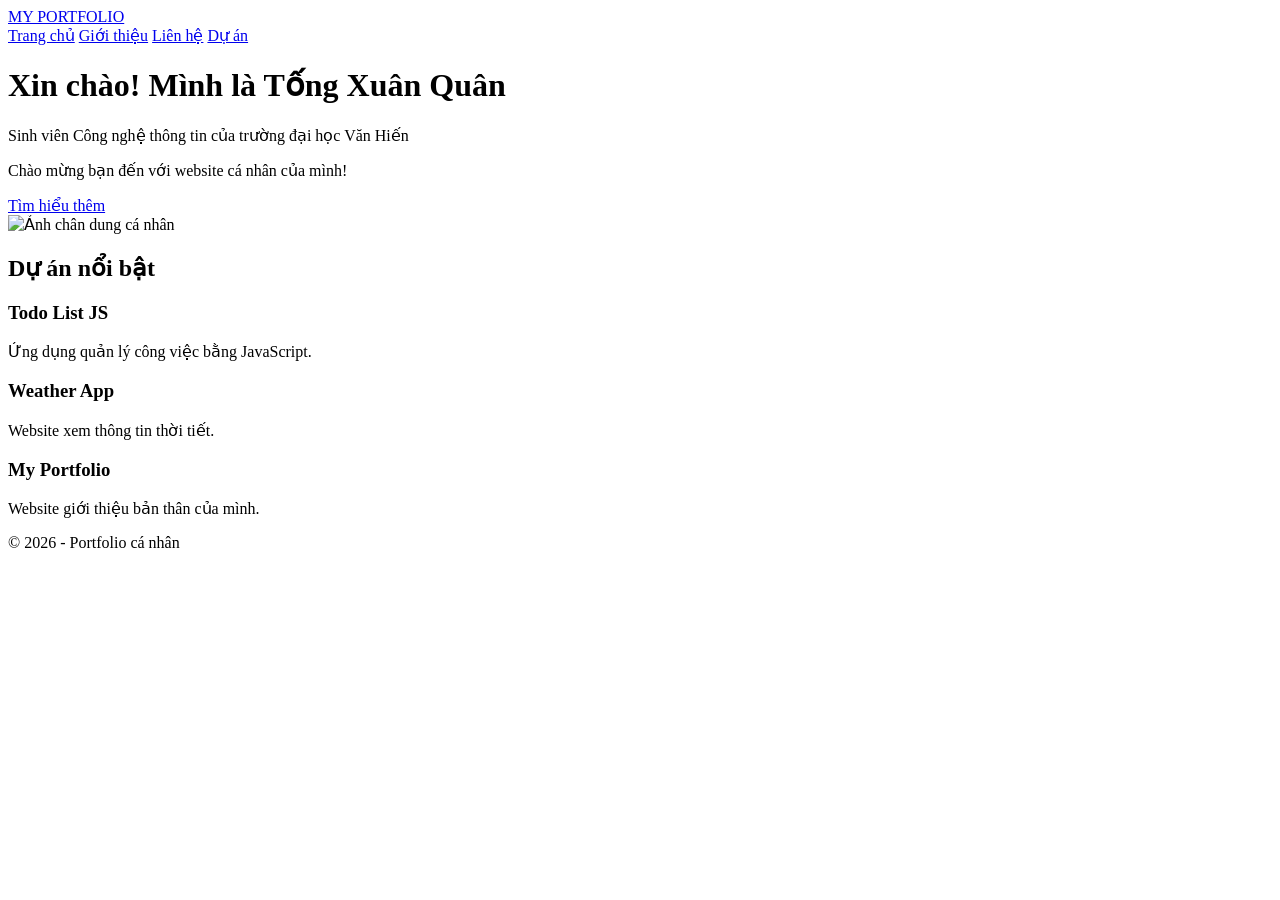
==== index.html @ f99037dc "Add files via upload" ====
<!DOCTYPE html>
<html lang="vi">
<head>
    <meta charset="UTF-8">
    <meta name="viewport" content="width=device-width, initial-scale=1.0">
    <title>Portfolio cá nhân</title>
    <link rel="stylesheet" href="css/style.css">
</head>
<body>

    <nav>
        <a class="logo" href="index.html">MY PORTFOLIO</a>
        <div class="menu">
            <a href="index.html">Trang chủ</a>
            <a href="about.html">Giới thiệu</a>
            <a href="contact.html">Liên hệ</a>
            <a href="project.html">Dự án</a>
        </div>
    </nav>

    <header class="hero">
        <div class="intro">
            <h1>Xin chào! Mình là Tống Xuân Quân</h1>
            <p>Sinh viên Công nghệ thông tin của trường đại học Văn Hiến</p>
            <p>Chào mừng bạn đến với website cá nhân của mình!</p>
            <a class="btn" href="about.html">Tìm hiểu thêm</a>
        </div>

        <div class="avatar">
            <img src="image/avata.jpg" alt="Ảnh chân dung cá nhân">
        </div>
    </header>

    <section>
        <h2>Dự án nổi bật</h2>

        <div class="projects">
            <div class="project">
                <h3>Todo List JS</h3>
                <p>Ứng dụng quản lý công việc bằng JavaScript.</p>
            </div>

            <div class="project">
                <h3>Weather App</h3>
                <p>Website xem thông tin thời tiết.</p>
            </div>

            <div class="project">
                <h3>My Portfolio</h3>
                <p>Website giới thiệu bản thân của mình.</p>
            </div>
        </div>
    </section>

    <footer>
        <p>© 2026 - Portfolio cá nhân</p>
    </footer>

    <script src="js/script.js"></script>
</body>
</html>
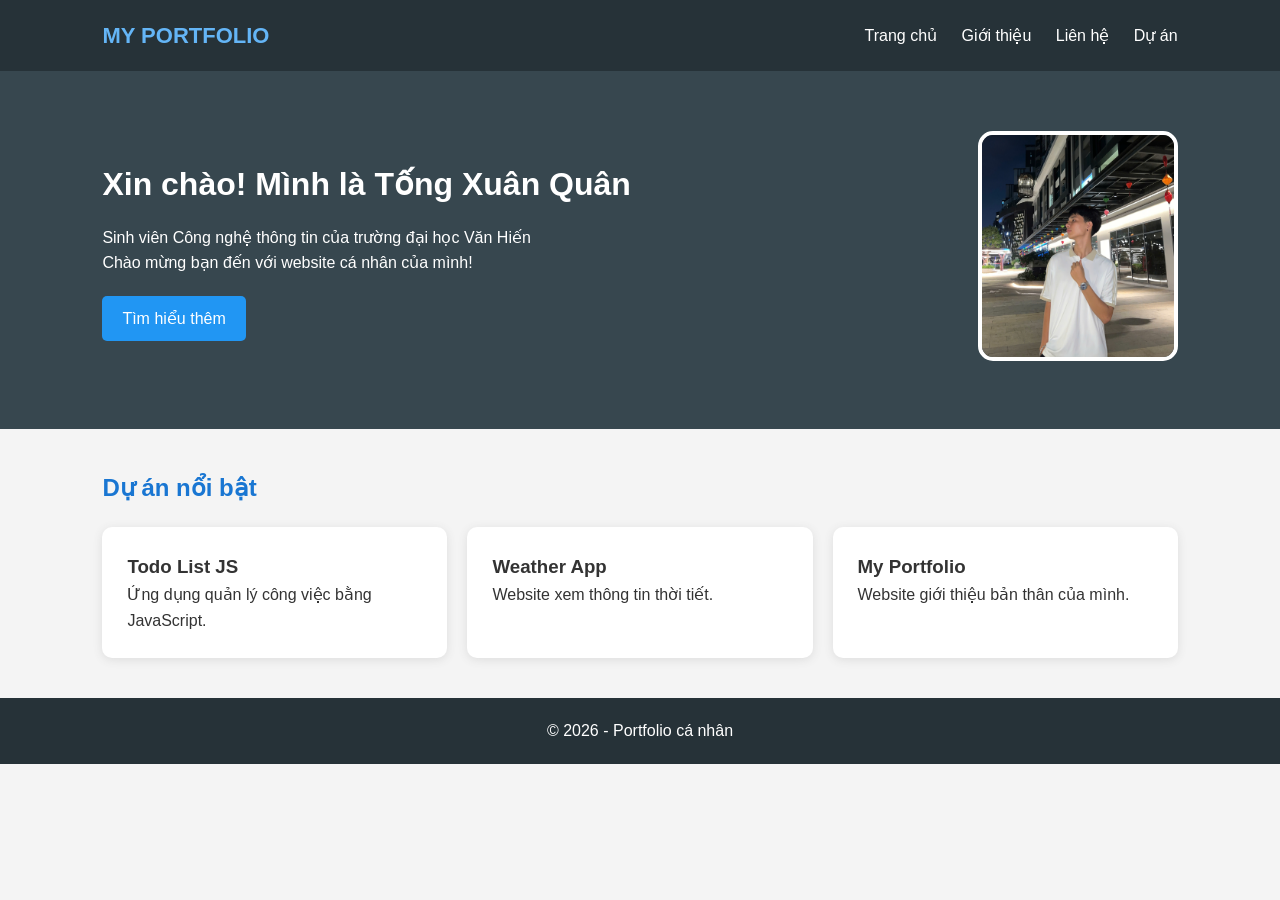
==== commit a3f4edbd: "Fix image path and stylesheet link in index.html Updated image source path and stylesheet reference." ====
--- a/index.html
+++ b/index.html
@@ -5,7 +5,7 @@
     <meta charset="UTF-8">
     <meta name="viewport" content="width=device-width, initial-scale=1.0">
     <title>Portfolio cá nhân</title>
-    <link rel="stylesheet" href="css/style.css">
+    <link rel="stylesheet" href="style.css">
 </head>
 <body>
 
@@ -28,7 +28,7 @@
         </div>
 
         <div class="avatar">
-            <img src="image/avata.jpg" alt="Ảnh chân dung cá nhân">
+            <img src="avata.jpg" alt="Ảnh chân dung cá nhân">
         </div>
     </header>
 
@@ -57,6 +57,6 @@
         <p>© 2026 - Portfolio cá nhân</p>
     </footer>
 
-    <script src="js/script.js"></script>
+    <script src="script.js"></script>
 </body>
 </html>
--- a/style.css
+++ b/style.css
@@ -0,0 +1,472 @@
+
+* {
+    margin: 0;
+    padding: 0;
+    box-sizing: border-box;
+}
+
+body {
+    font-family: 'Segoe UI', Arial, sans-serif;
+    line-height: 1.6;
+    background: #f4f4f4;
+    color: #333;
+}
+
+/* Thanh menu */
+nav {
+    background: #263238;
+    padding: 18px 8%;
+    display: flex;
+    justify-content: space-between;
+    align-items: center;
+}
+
+.logo {
+    color: #64b5f6;
+    font-size: 22px;
+    font-weight: bold;
+    text-decoration: none;
+}
+
+.menu a {
+    color: white;
+    margin-left: 20px;
+    text-decoration: none;
+}
+
+.menu a:hover {
+    color: #64b5f6;
+}
+
+/* Trang chủ */
+.hero {
+    background: #37474f;
+    color: white;
+    padding: 60px 8%;
+    display: flex;
+    justify-content: space-between;
+    align-items: center;
+    gap: 30px;
+}
+
+.intro {
+    flex: 1;
+}
+
+.intro h1 {
+    font-size: 32px;
+    margin-bottom: 15px;
+}
+
+.avatar img {
+    width: 200px;
+    height: 230px;
+    object-fit: cover;
+    border-radius: 15px;
+    border: 4px solid white;
+}
+
+.btn {
+    display: inline-block;
+    margin-top: 20px;
+    padding: 10px 20px;
+    background: #2196f3;
+    color: white;
+    text-decoration: none;
+    border-radius: 5px;
+}
+
+/* Dự án */
+section {
+    padding: 40px 8%;
+}
+
+section h2 {
+    margin-bottom: 20px;
+    color: #1976d2;
+}
+
+.projects {
+    display: grid;
+    grid-template-columns: repeat(3, 1fr);
+    gap: 20px;
+}
+
+.project {
+    background: white;
+    padding: 25px;
+    border-radius: 10px;
+    box-shadow: 0 2px 10px #ddd;
+}
+
+/* Trang giới thiệu và liên hệ */
+.content {
+    max-width: 850px;
+    margin: auto;
+    background: white;
+    padding: 40px;
+    min-height: 500px;
+}
+
+.content h1 {
+    color: #1976d2;
+    margin-bottom: 20px;
+}
+
+.content h2 {
+    margin-top: 25px;
+}
+
+.about-img {
+    width: 150px;
+    height: 180px;
+    object-fit: cover;
+    border-radius: 10px;
+    margin-bottom: 20px;
+}
+
+/* Form liên hệ */
+form input,
+form textarea {
+    display: block;
+    width: 100%;
+    padding: 12px;
+    margin: 12px 0;
+    border: 1px solid #ccc;
+    border-radius: 5px;
+}
+
+form textarea {
+    height: 120px;
+}
+
+form button {
+    padding: 12px 25px;
+    background: #1976d2;
+    color: white;
+    border: none;
+    border-radius: 5px;
+    cursor: pointer;
+}
+
+form button:hover {
+    background: #0d47a1;
+}
+
+/* Chân trang */
+footer {
+    background: #263238;
+    color: white;
+    text-align: center;
+    padding: 20px;
+}
+
+/* Giao diện điện thoại */
+@media (max-width: 650px) {
+    nav {
+        flex-direction: column;
+        gap: 15px;
+    }
+
+    .menu a {
+        margin: 0 8px;
+    }
+
+    .hero {
+        flex-direction: column-reverse;
+        text-align: center;
+    }
+
+    .projects {
+        grid-template-columns: 1fr;
+    }
+}
+
+/* ===== TRANG PROJECTS ===== */
+
+.page-intro {
+    text-align: center;
+    padding: 50px 20px 30px;
+}
+
+.page-intro h1 {
+    font-size: 36px;
+    color: #6558e8;
+    margin-bottom: 15px;
+}
+
+.page-intro p {
+    color: #687086;
+}
+
+/* CSS GRID - DANH SÁCH 6 DỰ ÁN */
+
+.project-grid {
+    display: grid;
+    grid-template-columns: 1fr;
+    gap: 25px;
+    padding: 20px 0 50px;
+}
+
+.project-card {
+    background: white;
+    border-radius: 15px;
+    overflow: hidden;
+    padding-bottom: 20px;
+    box-shadow: 0 5px 20px rgba(0,0,0,0.08);
+    transition: transform 0.3s;
+}
+
+.project-card:hover {
+    transform: translateY(-7px);
+}
+
+.project-art {
+    height: 160px;
+    display: flex;
+    justify-content: center;
+    align-items: center;
+    color: white;
+    font-size: 45px;
+    font-weight: bold;
+}
+
+.art-one { background: #6558e8; }
+.art-two { background: #e47a9c; }
+.art-three { background: #178d91; }
+.art-four { background: #f0a43b; }
+.art-five { background: #3477c9; }
+.art-six { background: #7654a8; }
+
+.project-card h2 {
+    font-size: 20px;
+    color: #6558e8;
+    margin: 18px 20px 8px;
+}
+
+.project-card p {
+    color: #687086;
+    margin: 0 20px;
+}
+
+/* TABLET */
+@media (min-width: 600px) {
+    .project-grid {
+        grid-template-columns: repeat(2, 1fr);
+    }
+}
+
+/* MÁY TÍNH */
+@media (min-width: 900px) {
+    .project-grid {
+        grid-template-columns: repeat(3, 1fr);
+    }
+}
+.navbar {
+    background: #202b3c;
+    min-height: 75px;
+    padding: 15px 6%;
+    display: flex;
+    justify-content: space-between;
+    align-items: center;
+    flex-wrap: wrap;
+    gap: 15px;
+    box-shadow: 0 4px 15px rgba(0, 0, 0, 0.15);
+}
+
+.navbar h2 {
+    color: white;
+    font-size: 24px;
+    margin: 0;
+}
+
+.nav-links {
+    display: flex;
+    align-items: center;
+    flex-wrap: wrap;
+    gap: 12px;
+}
+
+.nav-links a {
+    color: white;
+    text-decoration: none;
+    font-size: 15px;
+    font-weight: 600;
+    padding: 10px 16px;
+    border-radius: 8px;
+    transition: all 0.3s ease;
+}
+
+/* Hiệu ứng khi di chuột */
+.nav-links a:hover {
+    background: #6558e8;
+    color: white;
+    transform: translateY(-2px);
+}
+
+/* Trang đang được chọn */
+.nav-links a.active {
+    background: #6558e8;
+    color: white;
+}
+
+.theme-toggle {
+    background: #6558e8;
+    color: white;
+    border: none;
+    padding: 10px 14px;
+    border-radius: 8px;
+    cursor: pointer;
+    font-size: 18px;
+}
+
+/* Menu trên điện thoại */
+@media (max-width: 600px) {
+    .navbar {
+        flex-direction: column;
+        justify-content: center;
+    }
+
+    .nav-links {
+        justify-content: center;
+        gap: 5px;
+    }
+
+    .nav-links a {
+        padding: 8px 10px;
+        font-size: 14px;
+    }
+}
+
+/* ===== RESPONSIVE MOBILE FIRST ===== */
+
+/* Điện thoại */
+@media (max-width: 599px) {
+    .container {
+        width: 92%;
+        margin: auto;
+    }
+
+    .navbar {
+        padding: 15px;
+        flex-direction: column;
+        gap: 12px;
+    }
+
+    .nav-links {
+        justify-content: center;
+        width: 100%;
+        gap: 5px;
+    }
+
+    .nav-links a {
+        font-size: 13px;
+        padding: 8px;
+    }
+
+    .page-intro h1 {
+        font-size: 27px;
+    }
+
+    .project-grid {
+        grid-template-columns: 1fr;
+        gap: 18px;
+    }
+
+    .project-card {
+        width: 100%;
+    }
+
+    .project-art {
+        height: 140px;
+    }
+}
+
+/* Máy tính bảng */
+@media (min-width: 600px) and (max-width: 899px) {
+    .container {
+        width: 90%;
+        margin: auto;
+    }
+
+    .project-grid {
+        grid-template-columns: repeat(2, 1fr);
+    }
+}
+
+/* Máy tính */
+@media (min-width: 900px) {
+    .container {
+        width: 90%;
+        max-width: 1200px;
+        margin: auto;
+    }
+
+    .project-grid {
+        grid-template-columns: repeat(3, 1fr);
+    }
+}
+
+/* Hình ảnh không tràn khỏi màn hình */
+img {
+    max-width: 100%;
+    height: auto;
+}
+
+/* Hiệu ứng xuất hiện khi cuộn */
+.reveal {
+    opacity: 0;
+    transform: translateY(30px);
+    transition: all 0.7s ease;
+}
+
+.reveal.show {
+    opacity: 1;
+    transform: translateY(0);
+}
+
+/* ===== DARK MODE ===== */
+
+body.dark-mode {
+    background-color: #121826;
+    color: #f1f5f9;
+}
+
+body.dark-mode header,
+body.dark-mode .navbar {
+    background-color: #202b3c;
+}
+
+body.dark-mode .project-card,
+body.dark-mode .skill-card,
+body.dark-mode .contact-form {
+    background-color: #202b3c;
+    color: #f1f5f9;
+    border-color: #374151;
+}
+
+body.dark-mode h1,
+body.dark-mode h2,
+body.dark-mode h3 {
+    color: #a99cff;
+}
+
+body.dark-mode p,
+body.dark-mode label {
+    color: #d1d5db;
+}
+
+body.dark-mode input,
+body.dark-mode textarea {
+    background-color: #30394b;
+    color: white;
+    border-color: #596579;
+}
+
+.theme-toggle {
+    cursor: pointer;
+    border: none;
+    padding: 10px 15px;
+    border-radius: 8px;
+}
+
